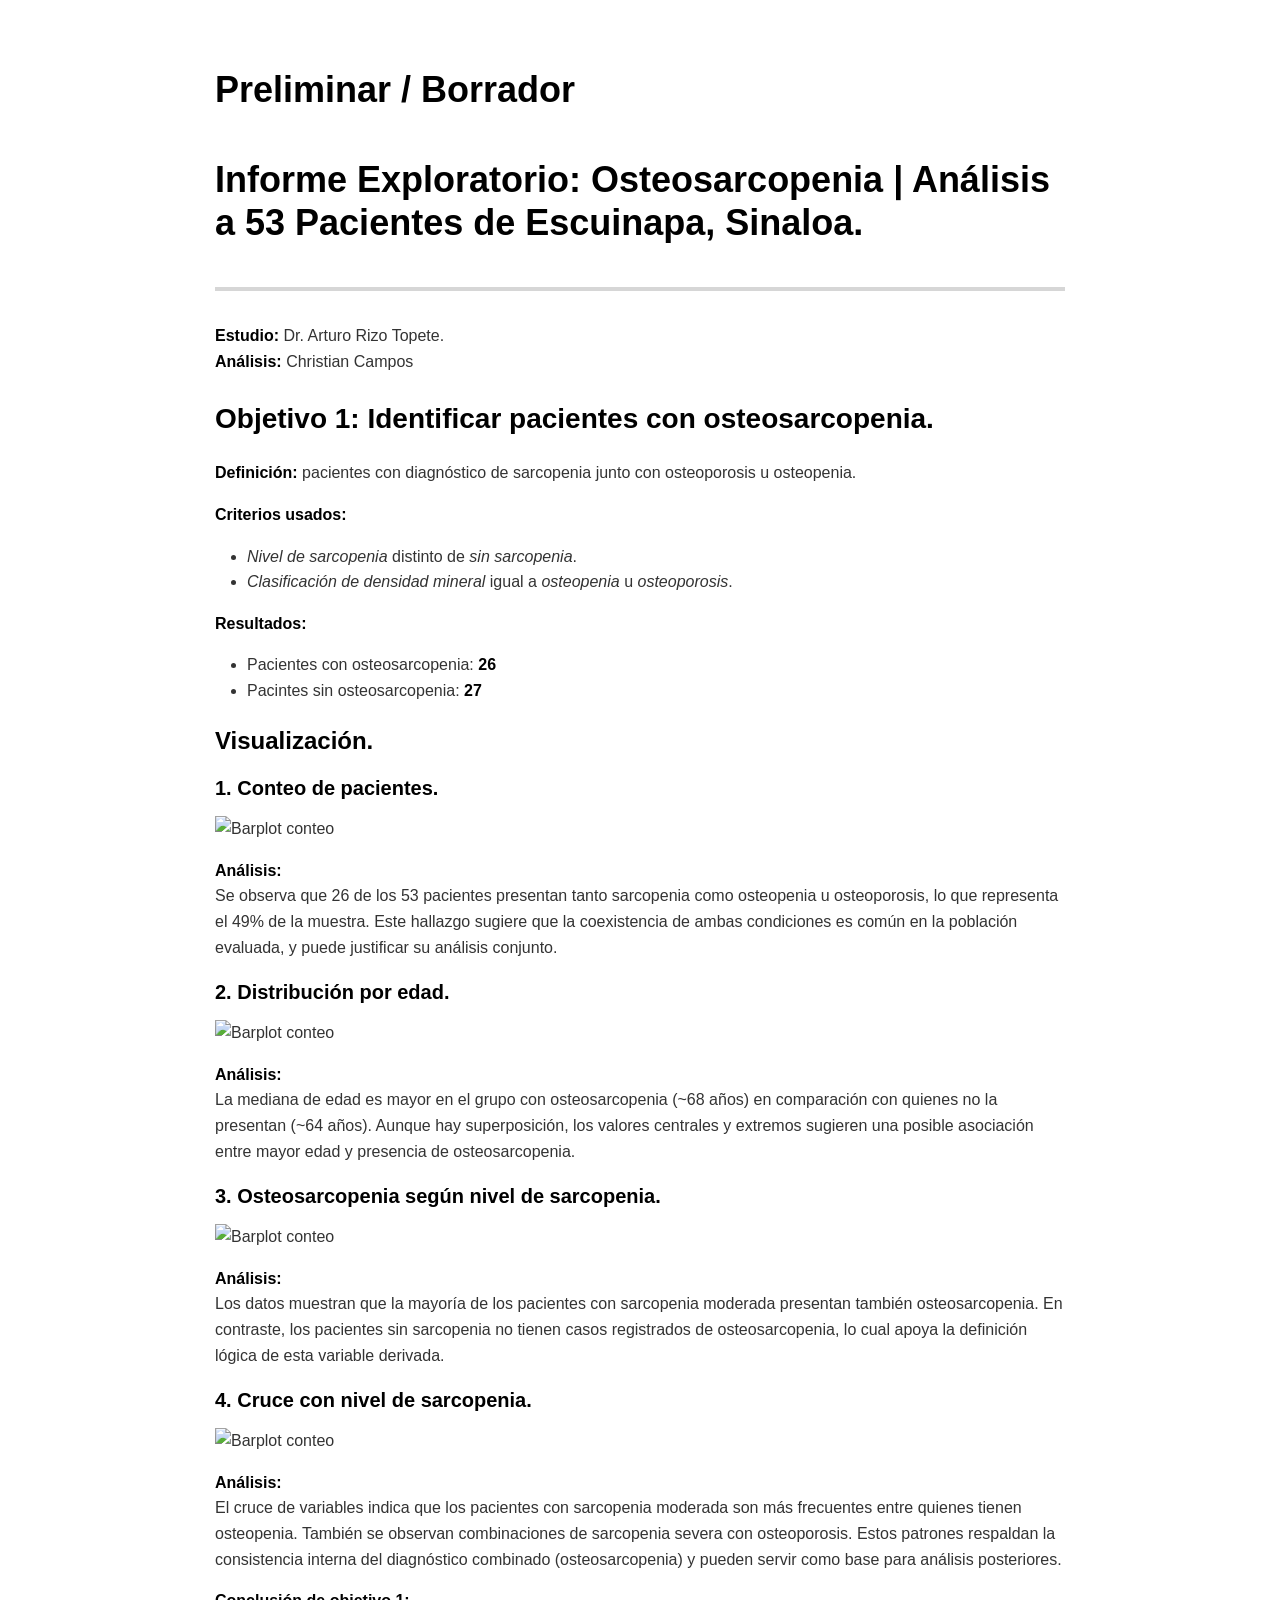
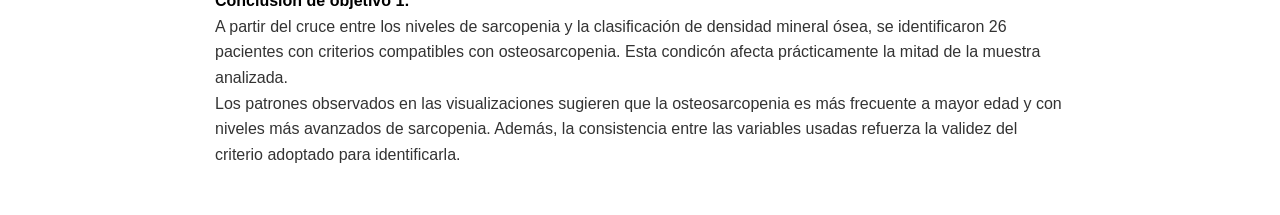
==== reporte.html @ beb18e36 "muestra preliminar de reporte" ====
<!DOCTYPE html><html><head>
      <title>reporte</title>
      <meta charset="utf-8">
      <meta name="viewport" content="width=device-width, initial-scale=1.0">
      
      <link rel="stylesheet" href="file:////Users/tutsito/.vscode/extensions/shd101wyy.markdown-preview-enhanced-0.8.18/crossnote/dependencies/katex/katex.min.css">
      
      
      
      
      
      <style>
      code[class*=language-],pre[class*=language-]{color:#333;background:0 0;font-family:Consolas,"Liberation Mono",Menlo,Courier,monospace;text-align:left;white-space:pre;word-spacing:normal;word-break:normal;word-wrap:normal;line-height:1.4;-moz-tab-size:8;-o-tab-size:8;tab-size:8;-webkit-hyphens:none;-moz-hyphens:none;-ms-hyphens:none;hyphens:none}pre[class*=language-]{padding:.8em;overflow:auto;border-radius:3px;background:#f5f5f5}:not(pre)>code[class*=language-]{padding:.1em;border-radius:.3em;white-space:normal;background:#f5f5f5}.token.blockquote,.token.comment{color:#969896}.token.cdata{color:#183691}.token.doctype,.token.macro.property,.token.punctuation,.token.variable{color:#333}.token.builtin,.token.important,.token.keyword,.token.operator,.token.rule{color:#a71d5d}.token.attr-value,.token.regex,.token.string,.token.url{color:#183691}.token.atrule,.token.boolean,.token.code,.token.command,.token.constant,.token.entity,.token.number,.token.property,.token.symbol{color:#0086b3}.token.prolog,.token.selector,.token.tag{color:#63a35c}.token.attr-name,.token.class,.token.class-name,.token.function,.token.id,.token.namespace,.token.pseudo-class,.token.pseudo-element,.token.url-reference .token.variable{color:#795da3}.token.entity{cursor:help}.token.title,.token.title .token.punctuation{font-weight:700;color:#1d3e81}.token.list{color:#ed6a43}.token.inserted{background-color:#eaffea;color:#55a532}.token.deleted{background-color:#ffecec;color:#bd2c00}.token.bold{font-weight:700}.token.italic{font-style:italic}.language-json .token.property{color:#183691}.language-markup .token.tag .token.punctuation{color:#333}.language-css .token.function,code.language-css{color:#0086b3}.language-yaml .token.atrule{color:#63a35c}code.language-yaml{color:#183691}.language-ruby .token.function{color:#333}.language-markdown .token.url{color:#795da3}.language-makefile .token.symbol{color:#795da3}.language-makefile .token.variable{color:#183691}.language-makefile .token.builtin{color:#0086b3}.language-bash .token.keyword{color:#0086b3}pre[data-line]{position:relative;padding:1em 0 1em 3em}pre[data-line] .line-highlight-wrapper{position:absolute;top:0;left:0;background-color:transparent;display:block;width:100%}pre[data-line] .line-highlight{position:absolute;left:0;right:0;padding:inherit 0;margin-top:1em;background:hsla(24,20%,50%,.08);background:linear-gradient(to right,hsla(24,20%,50%,.1) 70%,hsla(24,20%,50%,0));pointer-events:none;line-height:inherit;white-space:pre}pre[data-line] .line-highlight:before,pre[data-line] .line-highlight[data-end]:after{content:attr(data-start);position:absolute;top:.4em;left:.6em;min-width:1em;padding:0 .5em;background-color:hsla(24,20%,50%,.4);color:#f4f1ef;font:bold 65%/1.5 sans-serif;text-align:center;vertical-align:.3em;border-radius:999px;text-shadow:none;box-shadow:0 1px #fff}pre[data-line] .line-highlight[data-end]:after{content:attr(data-end);top:auto;bottom:.4em}html body{font-family:'Helvetica Neue',Helvetica,'Segoe UI',Arial,freesans,sans-serif;font-size:16px;line-height:1.6;color:#333;background-color:#fff;overflow:initial;box-sizing:border-box;word-wrap:break-word}html body>:first-child{margin-top:0}html body h1,html body h2,html body h3,html body h4,html body h5,html body h6{line-height:1.2;margin-top:1em;margin-bottom:16px;color:#000}html body h1{font-size:2.25em;font-weight:300;padding-bottom:.3em}html body h2{font-size:1.75em;font-weight:400;padding-bottom:.3em}html body h3{font-size:1.5em;font-weight:500}html body h4{font-size:1.25em;font-weight:600}html body h5{font-size:1.1em;font-weight:600}html body h6{font-size:1em;font-weight:600}html body h1,html body h2,html body h3,html body h4,html body h5{font-weight:600}html body h5{font-size:1em}html body h6{color:#5c5c5c}html body strong{color:#000}html body del{color:#5c5c5c}html body a:not([href]){color:inherit;text-decoration:none}html body a{color:#08c;text-decoration:none}html body a:hover{color:#00a3f5;text-decoration:none}html body img{max-width:100%}html body>p{margin-top:0;margin-bottom:16px;word-wrap:break-word}html body>ol,html body>ul{margin-bottom:16px}html body ol,html body ul{padding-left:2em}html body ol.no-list,html body ul.no-list{padding:0;list-style-type:none}html body ol ol,html body ol ul,html body ul ol,html body ul ul{margin-top:0;margin-bottom:0}html body li{margin-bottom:0}html body li.task-list-item{list-style:none}html body li>p{margin-top:0;margin-bottom:0}html body .task-list-item-checkbox{margin:0 .2em .25em -1.8em;vertical-align:middle}html body .task-list-item-checkbox:hover{cursor:pointer}html body blockquote{margin:16px 0;font-size:inherit;padding:0 15px;color:#5c5c5c;background-color:#f0f0f0;border-left:4px solid #d6d6d6}html body blockquote>:first-child{margin-top:0}html body blockquote>:last-child{margin-bottom:0}html body hr{height:4px;margin:32px 0;background-color:#d6d6d6;border:0 none}html body table{margin:10px 0 15px 0;border-collapse:collapse;border-spacing:0;display:block;width:100%;overflow:auto;word-break:normal;word-break:keep-all}html body table th{font-weight:700;color:#000}html body table td,html body table th{border:1px solid #d6d6d6;padding:6px 13px}html body dl{padding:0}html body dl dt{padding:0;margin-top:16px;font-size:1em;font-style:italic;font-weight:700}html body dl dd{padding:0 16px;margin-bottom:16px}html body code{font-family:Menlo,Monaco,Consolas,'Courier New',monospace;font-size:.85em;color:#000;background-color:#f0f0f0;border-radius:3px;padding:.2em 0}html body code::after,html body code::before{letter-spacing:-.2em;content:'\00a0'}html body pre>code{padding:0;margin:0;word-break:normal;white-space:pre;background:0 0;border:0}html body .highlight{margin-bottom:16px}html body .highlight pre,html body pre{padding:1em;overflow:auto;line-height:1.45;border:#d6d6d6;border-radius:3px}html body .highlight pre{margin-bottom:0;word-break:normal}html body pre code,html body pre tt{display:inline;max-width:initial;padding:0;margin:0;overflow:initial;line-height:inherit;word-wrap:normal;background-color:transparent;border:0}html body pre code:after,html body pre code:before,html body pre tt:after,html body pre tt:before{content:normal}html body blockquote,html body dl,html body ol,html body p,html body pre,html body ul{margin-top:0;margin-bottom:16px}html body kbd{color:#000;border:1px solid #d6d6d6;border-bottom:2px solid #c7c7c7;padding:2px 4px;background-color:#f0f0f0;border-radius:3px}@media print{html body{background-color:#fff}html body h1,html body h2,html body h3,html body h4,html body h5,html body h6{color:#000;page-break-after:avoid}html body blockquote{color:#5c5c5c}html body pre{page-break-inside:avoid}html body table{display:table}html body img{display:block;max-width:100%;max-height:100%}html body code,html body pre{word-wrap:break-word;white-space:pre}}.markdown-preview{width:100%;height:100%;box-sizing:border-box}.markdown-preview ul{list-style:disc}.markdown-preview ul ul{list-style:circle}.markdown-preview ul ul ul{list-style:square}.markdown-preview ol{list-style:decimal}.markdown-preview ol ol,.markdown-preview ul ol{list-style-type:lower-roman}.markdown-preview ol ol ol,.markdown-preview ol ul ol,.markdown-preview ul ol ol,.markdown-preview ul ul ol{list-style-type:lower-alpha}.markdown-preview .newpage,.markdown-preview .pagebreak{page-break-before:always}.markdown-preview pre.line-numbers{position:relative;padding-left:3.8em;counter-reset:linenumber}.markdown-preview pre.line-numbers>code{position:relative}.markdown-preview pre.line-numbers .line-numbers-rows{position:absolute;pointer-events:none;top:1em;font-size:100%;left:0;width:3em;letter-spacing:-1px;border-right:1px solid #999;-webkit-user-select:none;-moz-user-select:none;-ms-user-select:none;user-select:none}.markdown-preview pre.line-numbers .line-numbers-rows>span{pointer-events:none;display:block;counter-increment:linenumber}.markdown-preview pre.line-numbers .line-numbers-rows>span:before{content:counter(linenumber);color:#999;display:block;padding-right:.8em;text-align:right}.markdown-preview .mathjax-exps .MathJax_Display{text-align:center!important}.markdown-preview:not([data-for=preview]) .code-chunk .code-chunk-btn-group{display:none}.markdown-preview:not([data-for=preview]) .code-chunk .status{display:none}.markdown-preview:not([data-for=preview]) .code-chunk .output-div{margin-bottom:16px}.markdown-preview .md-toc{padding:0}.markdown-preview .md-toc .md-toc-link-wrapper .md-toc-link{display:inline;padding:.25rem 0}.markdown-preview .md-toc .md-toc-link-wrapper .md-toc-link div,.markdown-preview .md-toc .md-toc-link-wrapper .md-toc-link p{display:inline}.markdown-preview .md-toc .md-toc-link-wrapper.highlighted .md-toc-link{font-weight:800}.scrollbar-style::-webkit-scrollbar{width:8px}.scrollbar-style::-webkit-scrollbar-track{border-radius:10px;background-color:transparent}.scrollbar-style::-webkit-scrollbar-thumb{border-radius:5px;background-color:rgba(150,150,150,.66);border:4px solid rgba(150,150,150,.66);background-clip:content-box}html body[for=html-export]:not([data-presentation-mode]){position:relative;width:100%;height:100%;top:0;left:0;margin:0;padding:0;overflow:auto}html body[for=html-export]:not([data-presentation-mode]) .markdown-preview{position:relative;top:0;min-height:100vh}@media screen and (min-width:914px){html body[for=html-export]:not([data-presentation-mode]) .markdown-preview{padding:2em calc(50% - 457px + 2em)}}@media screen and (max-width:914px){html body[for=html-export]:not([data-presentation-mode]) .markdown-preview{padding:2em}}@media screen and (max-width:450px){html body[for=html-export]:not([data-presentation-mode]) .markdown-preview{font-size:14px!important;padding:1em}}@media print{html body[for=html-export]:not([data-presentation-mode]) #sidebar-toc-btn{display:none}}html body[for=html-export]:not([data-presentation-mode]) #sidebar-toc-btn{position:fixed;bottom:8px;left:8px;font-size:28px;cursor:pointer;color:inherit;z-index:99;width:32px;text-align:center;opacity:.4}html body[for=html-export]:not([data-presentation-mode])[html-show-sidebar-toc] #sidebar-toc-btn{opacity:1}html body[for=html-export]:not([data-presentation-mode])[html-show-sidebar-toc] .md-sidebar-toc{position:fixed;top:0;left:0;width:300px;height:100%;padding:32px 0 48px 0;font-size:14px;box-shadow:0 0 4px rgba(150,150,150,.33);box-sizing:border-box;overflow:auto;background-color:inherit}html body[for=html-export]:not([data-presentation-mode])[html-show-sidebar-toc] .md-sidebar-toc::-webkit-scrollbar{width:8px}html body[for=html-export]:not([data-presentation-mode])[html-show-sidebar-toc] .md-sidebar-toc::-webkit-scrollbar-track{border-radius:10px;background-color:transparent}html body[for=html-export]:not([data-presentation-mode])[html-show-sidebar-toc] .md-sidebar-toc::-webkit-scrollbar-thumb{border-radius:5px;background-color:rgba(150,150,150,.66);border:4px solid rgba(150,150,150,.66);background-clip:content-box}html body[for=html-export]:not([data-presentation-mode])[html-show-sidebar-toc] .md-sidebar-toc a{text-decoration:none}html body[for=html-export]:not([data-presentation-mode])[html-show-sidebar-toc] .md-sidebar-toc .md-toc{padding:0 16px}html body[for=html-export]:not([data-presentation-mode])[html-show-sidebar-toc] .md-sidebar-toc .md-toc .md-toc-link-wrapper .md-toc-link{display:inline;padding:.25rem 0}html body[for=html-export]:not([data-presentation-mode])[html-show-sidebar-toc] .md-sidebar-toc .md-toc .md-toc-link-wrapper .md-toc-link div,html body[for=html-export]:not([data-presentation-mode])[html-show-sidebar-toc] .md-sidebar-toc .md-toc .md-toc-link-wrapper .md-toc-link p{display:inline}html body[for=html-export]:not([data-presentation-mode])[html-show-sidebar-toc] .md-sidebar-toc .md-toc .md-toc-link-wrapper.highlighted .md-toc-link{font-weight:800}html body[for=html-export]:not([data-presentation-mode])[html-show-sidebar-toc] .markdown-preview{left:300px;width:calc(100% - 300px);padding:2em calc(50% - 457px - 300px / 2);margin:0;box-sizing:border-box}@media screen and (max-width:1274px){html body[for=html-export]:not([data-presentation-mode])[html-show-sidebar-toc] .markdown-preview{padding:2em}}@media screen and (max-width:450px){html body[for=html-export]:not([data-presentation-mode])[html-show-sidebar-toc] .markdown-preview{width:100%}}html body[for=html-export]:not([data-presentation-mode]):not([html-show-sidebar-toc]) .markdown-preview{left:50%;transform:translateX(-50%)}html body[for=html-export]:not([data-presentation-mode]):not([html-show-sidebar-toc]) .md-sidebar-toc{display:none}
/* Please visit the URL below for more information: */
/*   https://shd101wyy.github.io/markdown-preview-enhanced/#/customize-css */

      </style>
      <!-- The content below will be included at the end of the <head> element. --><script type="text/javascript">
  document.addEventListener("DOMContentLoaded", function () {
    // your code here
  });
</script></head><body for="html-export">
    
    
      <div class="crossnote markdown-preview  ">
      
<h1 id="preliminar--borrador">Preliminar / Borrador </h1>
<h1 id="informe-exploratorio-osteosarcopenia--análisis-a-53-pacientes-de-escuinapa-sinaloa">Informe Exploratorio: Osteosarcopenia | Análisis a 53 Pacientes de Escuinapa, Sinaloa. </h1>
<hr>
<p><strong>Estudio:</strong> Dr. Arturo Rizo Topete.<br>
<strong>Análisis:</strong> Christian Campos</p>
<h2 id="objetivo-1-identificar-pacientes-con-osteosarcopenia">Objetivo 1: Identificar pacientes con osteosarcopenia. </h2>
<p><strong>Definición:</strong> pacientes con diagnóstico de sarcopenia junto con osteoporosis u osteopenia.</p>
<p><strong>Criterios usados:</strong></p>
<ul>
<li><em>Nivel de sarcopenia</em> distinto de <em>sin sarcopenia</em>.</li>
<li><em>Clasificación de densidad mineral</em> igual a <em>osteopenia</em> u <em>osteoporosis</em>.</li>
</ul>
<p><strong>Resultados:</strong></p>
<ul>
<li>Pacientes con osteosarcopenia: <strong>26</strong></li>
<li>Pacintes sin osteosarcopenia: <strong>27</strong></li>
</ul>
<h3 id="visualización">Visualización. </h3>
<h4 id="1-conteo-de-pacientes">1. Conteo de pacientes. </h4>
<p><img src="outputs/osteosarcopenia_pacientes.png" alt="Barplot conteo"></p>
<p><strong>Análisis:</strong><br>
Se observa que 26 de los 53 pacientes presentan tanto sarcopenia como osteopenia u osteoporosis, lo que representa el 49% de la muestra. Este hallazgo sugiere que la coexistencia de ambas condiciones es común en la población evaluada, y puede justificar su análisis conjunto.</p>
<h4 id="2-distribución-por-edad">2. Distribución por edad. </h4>
<p><img src="outputs/osteosarcopenia_edad.png" alt="Barplot conteo"></p>
<p><strong>Análisis:</strong><br>
La mediana de edad es mayor en el grupo con osteosarcopenia (~68 años) en comparación con quienes no la presentan (~64 años). Aunque hay superposición, los valores centrales y extremos sugieren una posible asociación entre mayor edad y presencia de osteosarcopenia.</p>
<h4 id="3-osteosarcopenia-según-nivel-de-sarcopenia">3. Osteosarcopenia según nivel de sarcopenia. </h4>
<p><img src="outputs/osteosarcopenia_nivel.png" alt="Barplot conteo"></p>
<p><strong>Análisis:</strong><br>
Los datos muestran que la mayoría de los pacientes con sarcopenia moderada presentan también osteosarcopenia. En contraste, los pacientes sin sarcopenia no tienen casos registrados de osteosarcopenia, lo cual apoya la definición lógica de esta variable derivada.</p>
<h4 id="4-cruce-con-nivel-de-sarcopenia">4. Cruce con nivel de sarcopenia. </h4>
<p><img src="outputs/osteosarcopenia_nivel_vs_dmo.png" alt="Barplot conteo"></p>
<p><strong>Análisis:</strong><br>
El cruce de variables indica que los pacientes con sarcopenia moderada son más frecuentes entre quienes tienen osteopenia. También se observan combinaciones de sarcopenia severa con osteoporosis. Estos patrones respaldan la consistencia interna del diagnóstico combinado (osteosarcopenia) y pueden servir como base para análisis posteriores.</p>
<p><strong>Conclusión de objetivo 1:</strong><br>
A partir del cruce entre los niveles de sarcopenia y la clasificación de densidad mineral ósea, se identificaron 26 pacientes con criterios compatibles con osteosarcopenia. Esta condicón afecta prácticamente la mitad de la muestra analizada.<br>
Los patrones observados en las visualizaciones sugieren que la osteosarcopenia es más frecuente a mayor edad y con niveles más avanzados de sarcopenia. Además, la consistencia entre las variables usadas refuerza la validez del criterio adoptado para identificarla.</p>

      </div>
      
      
    
    
    
    
    
    
  
    </body></html>
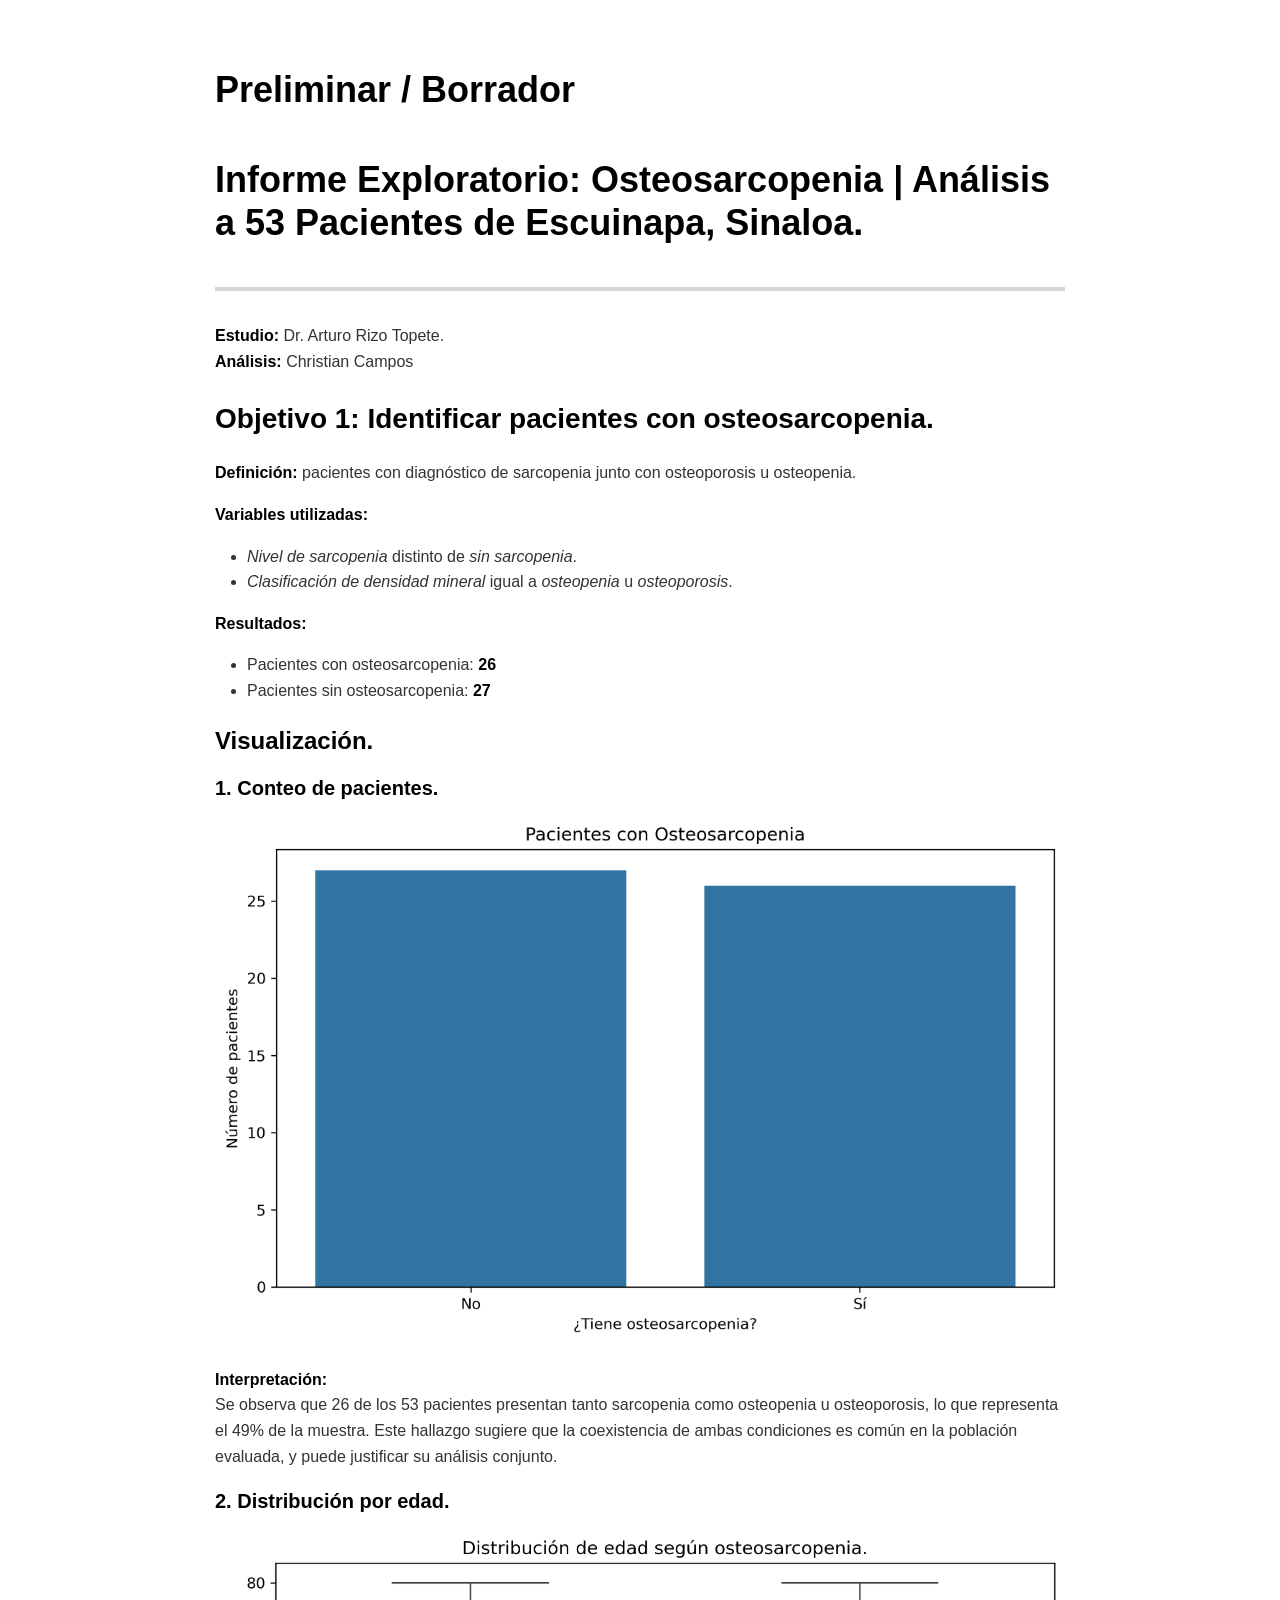
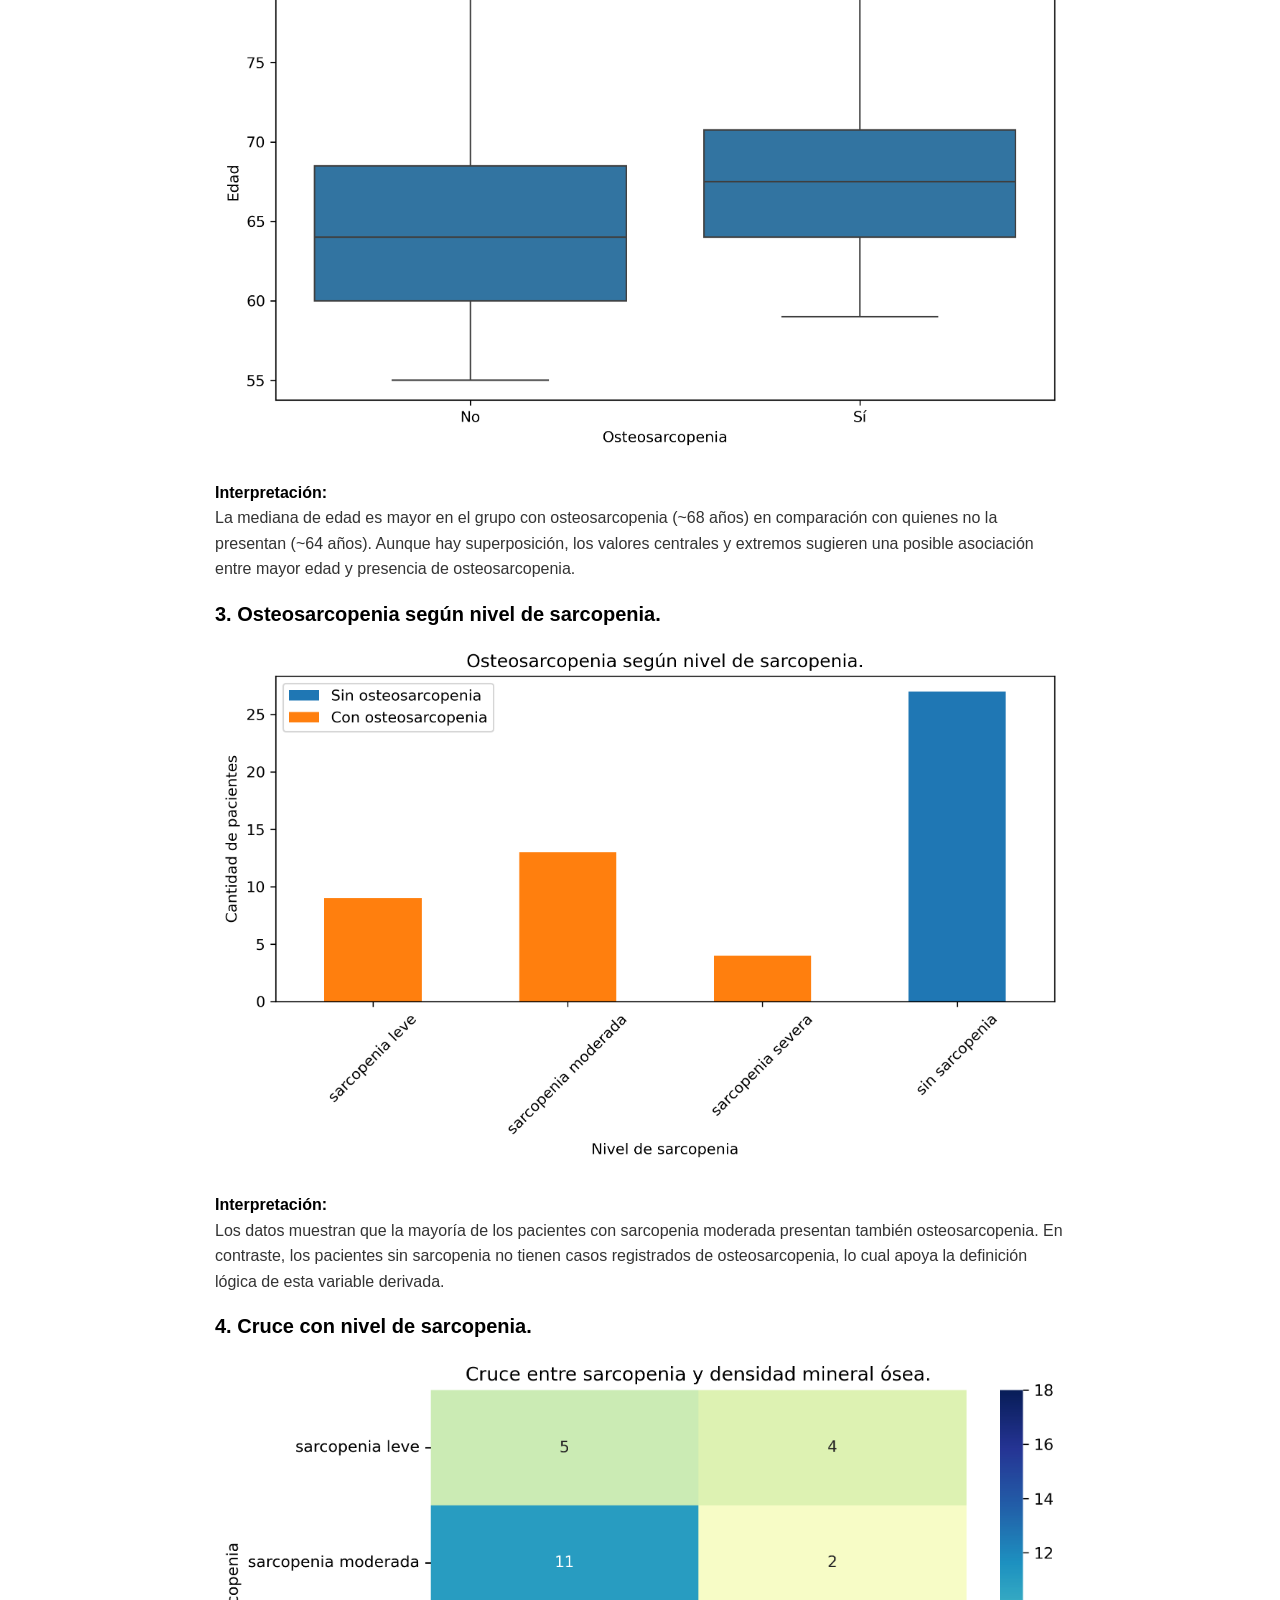
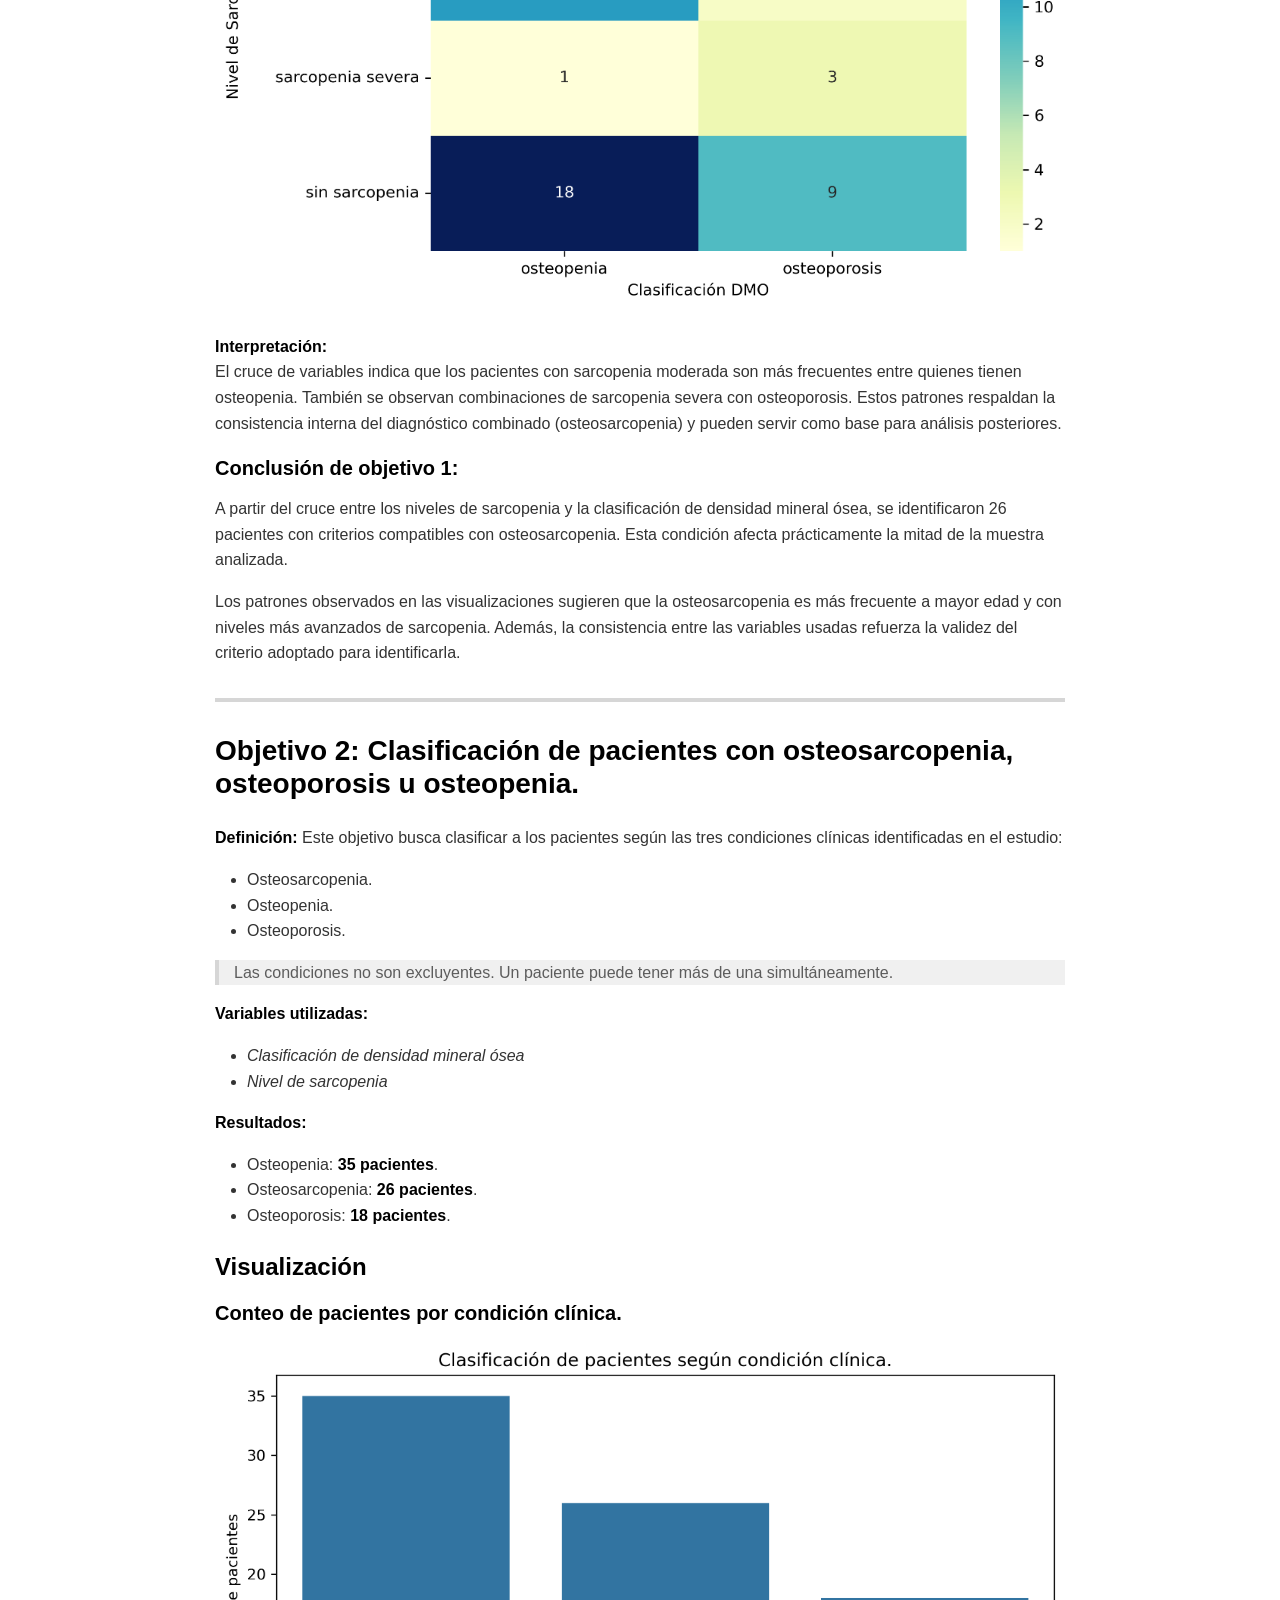
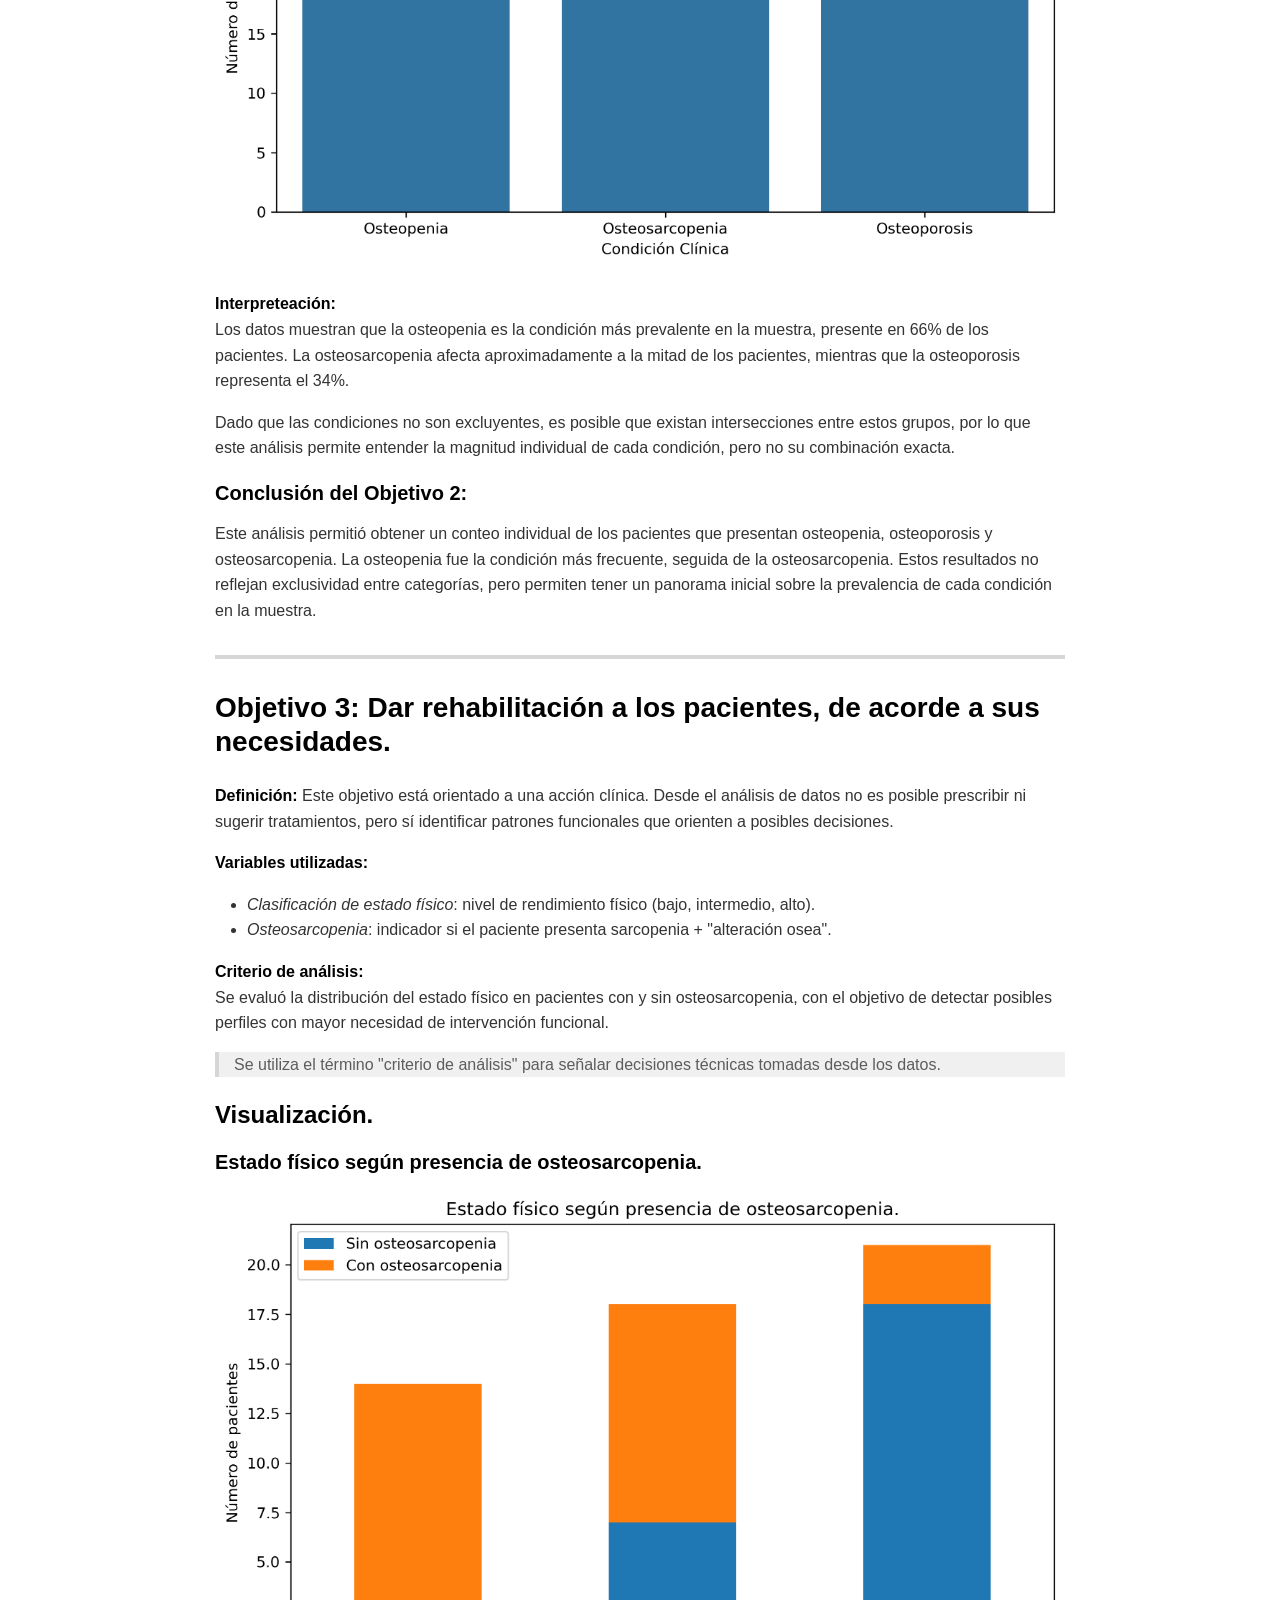
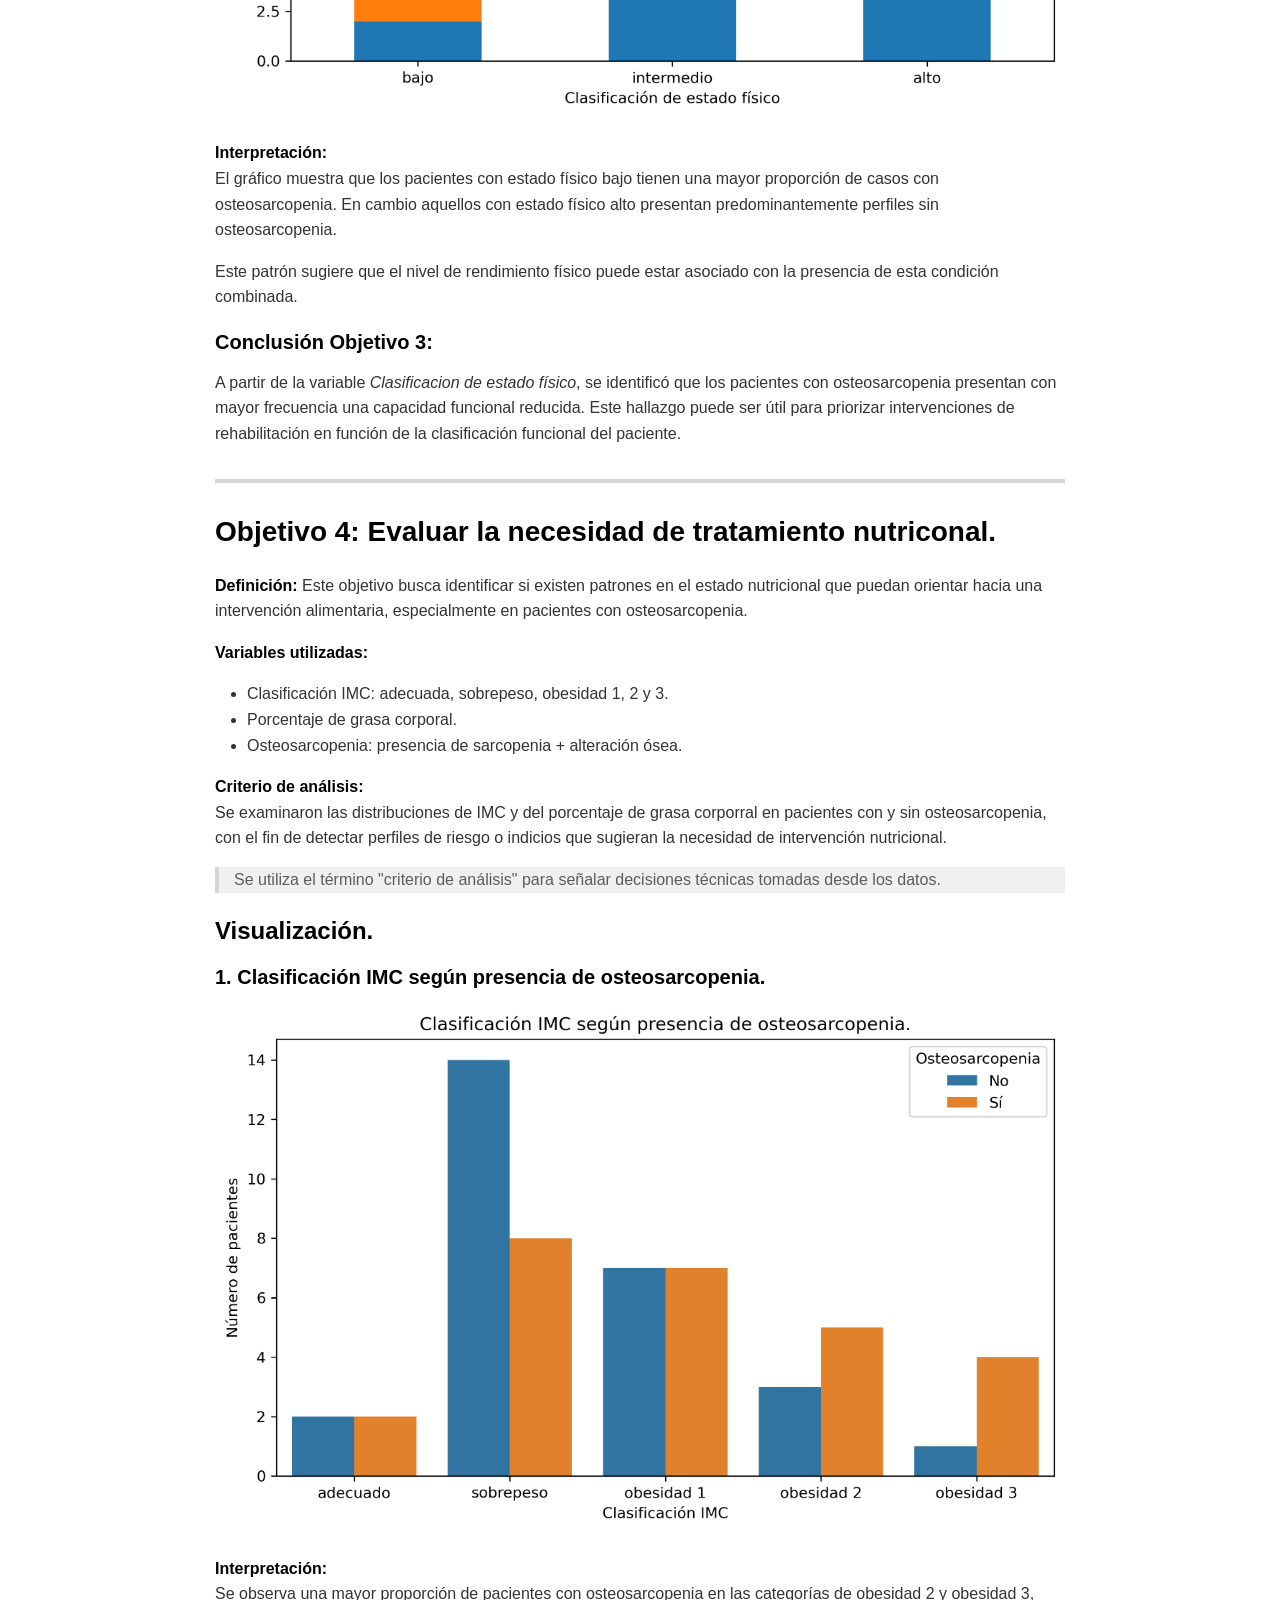
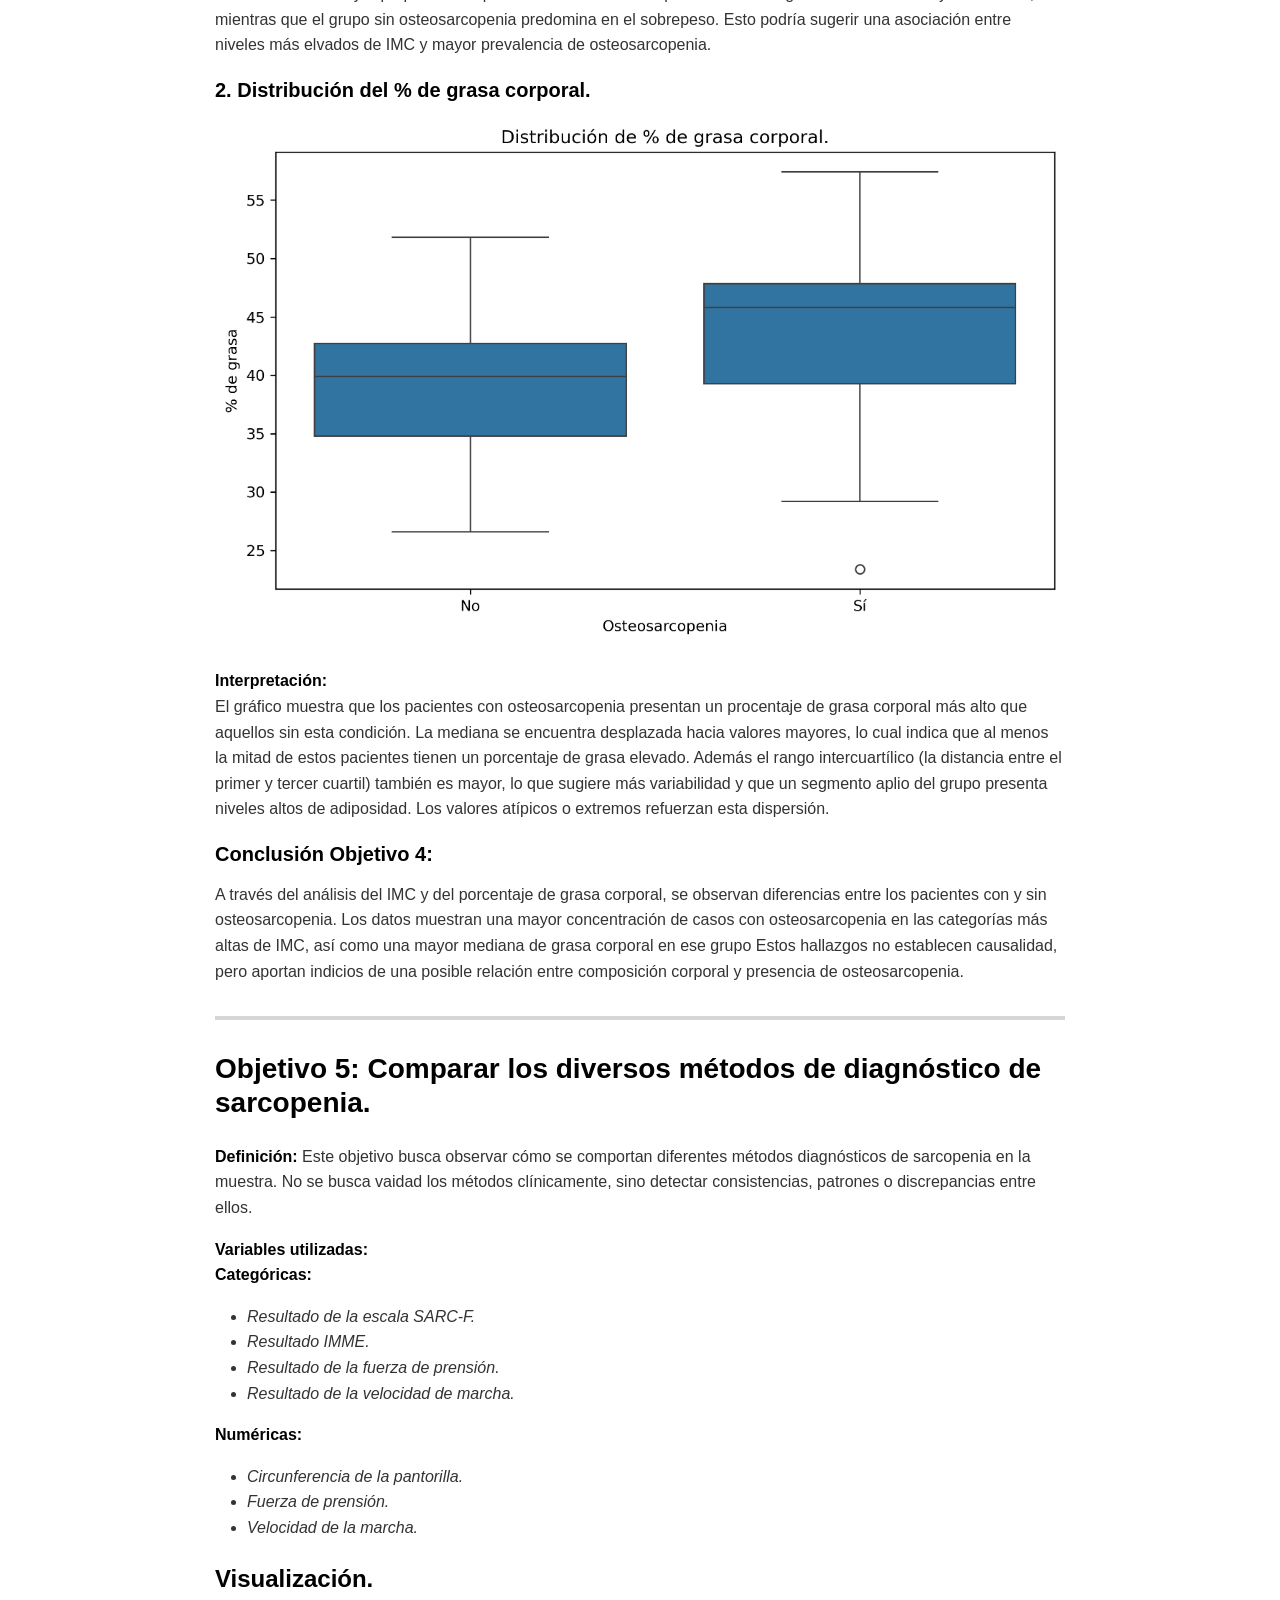
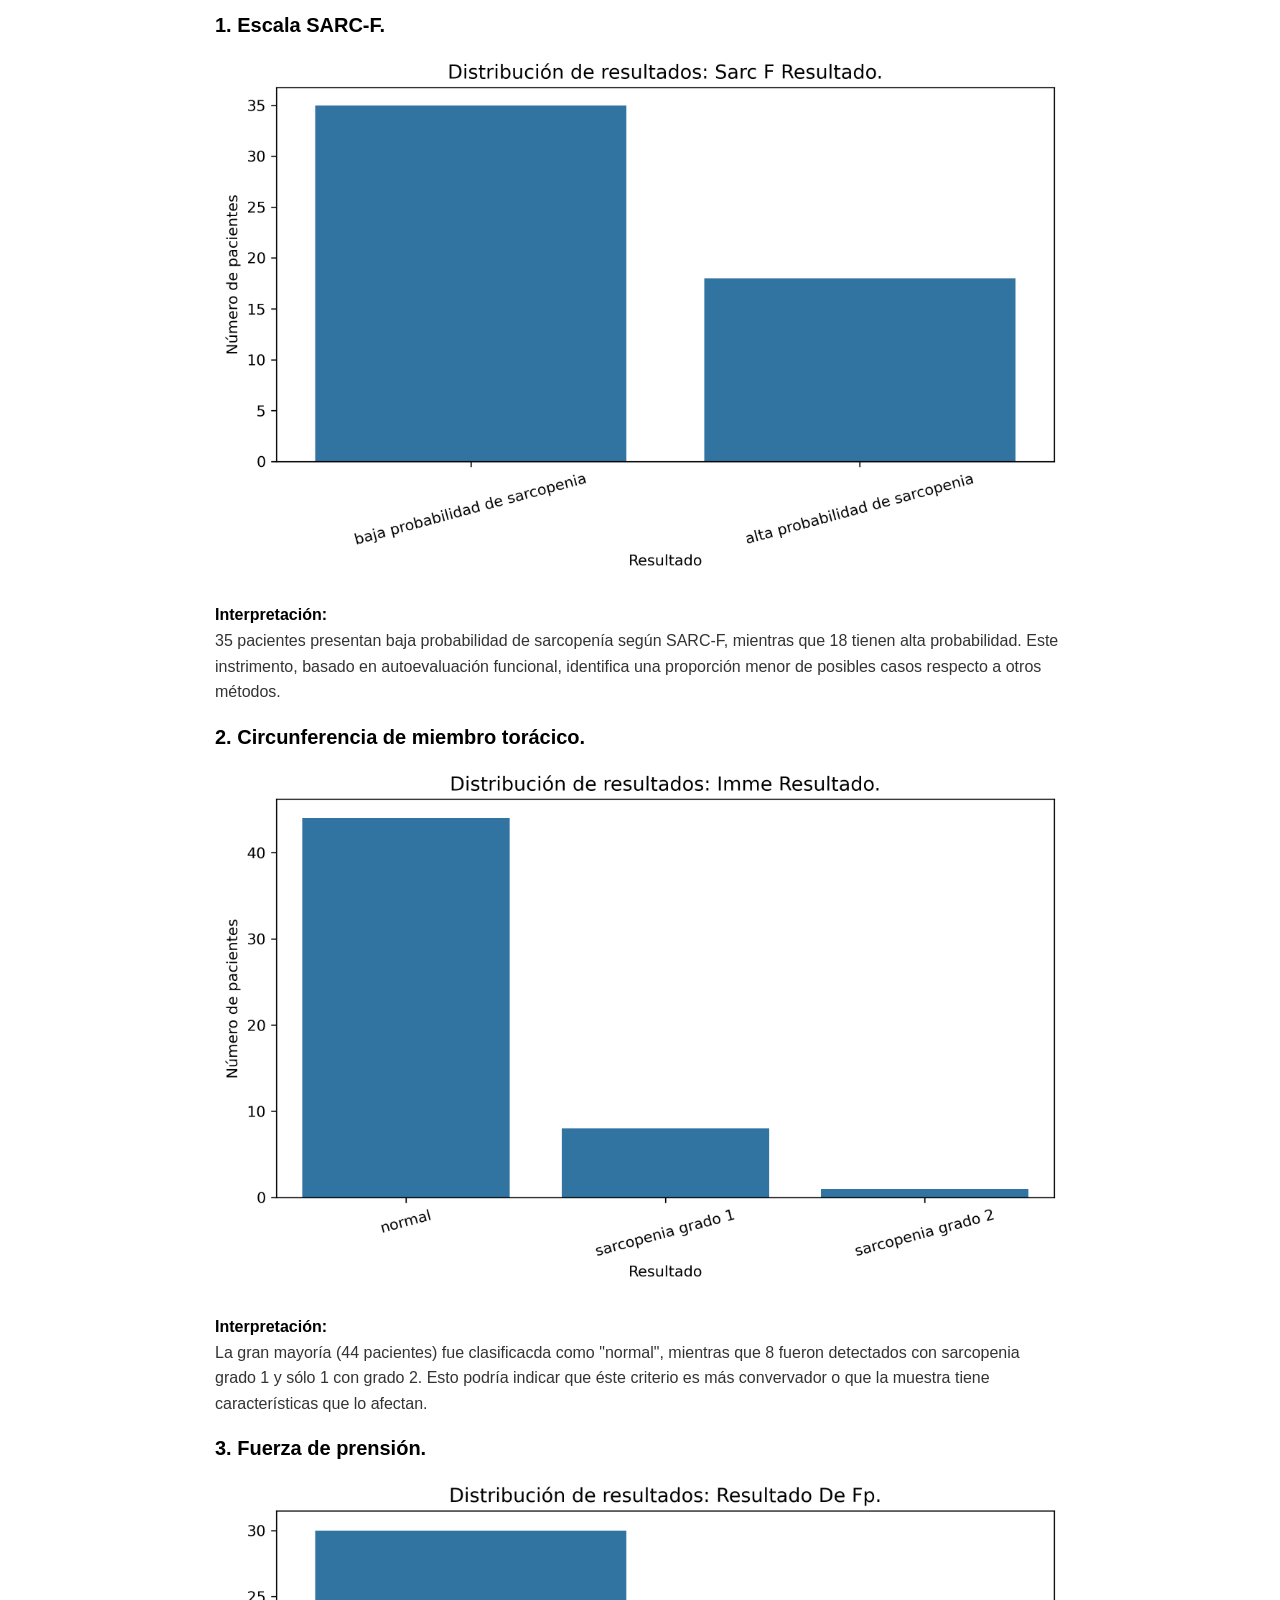
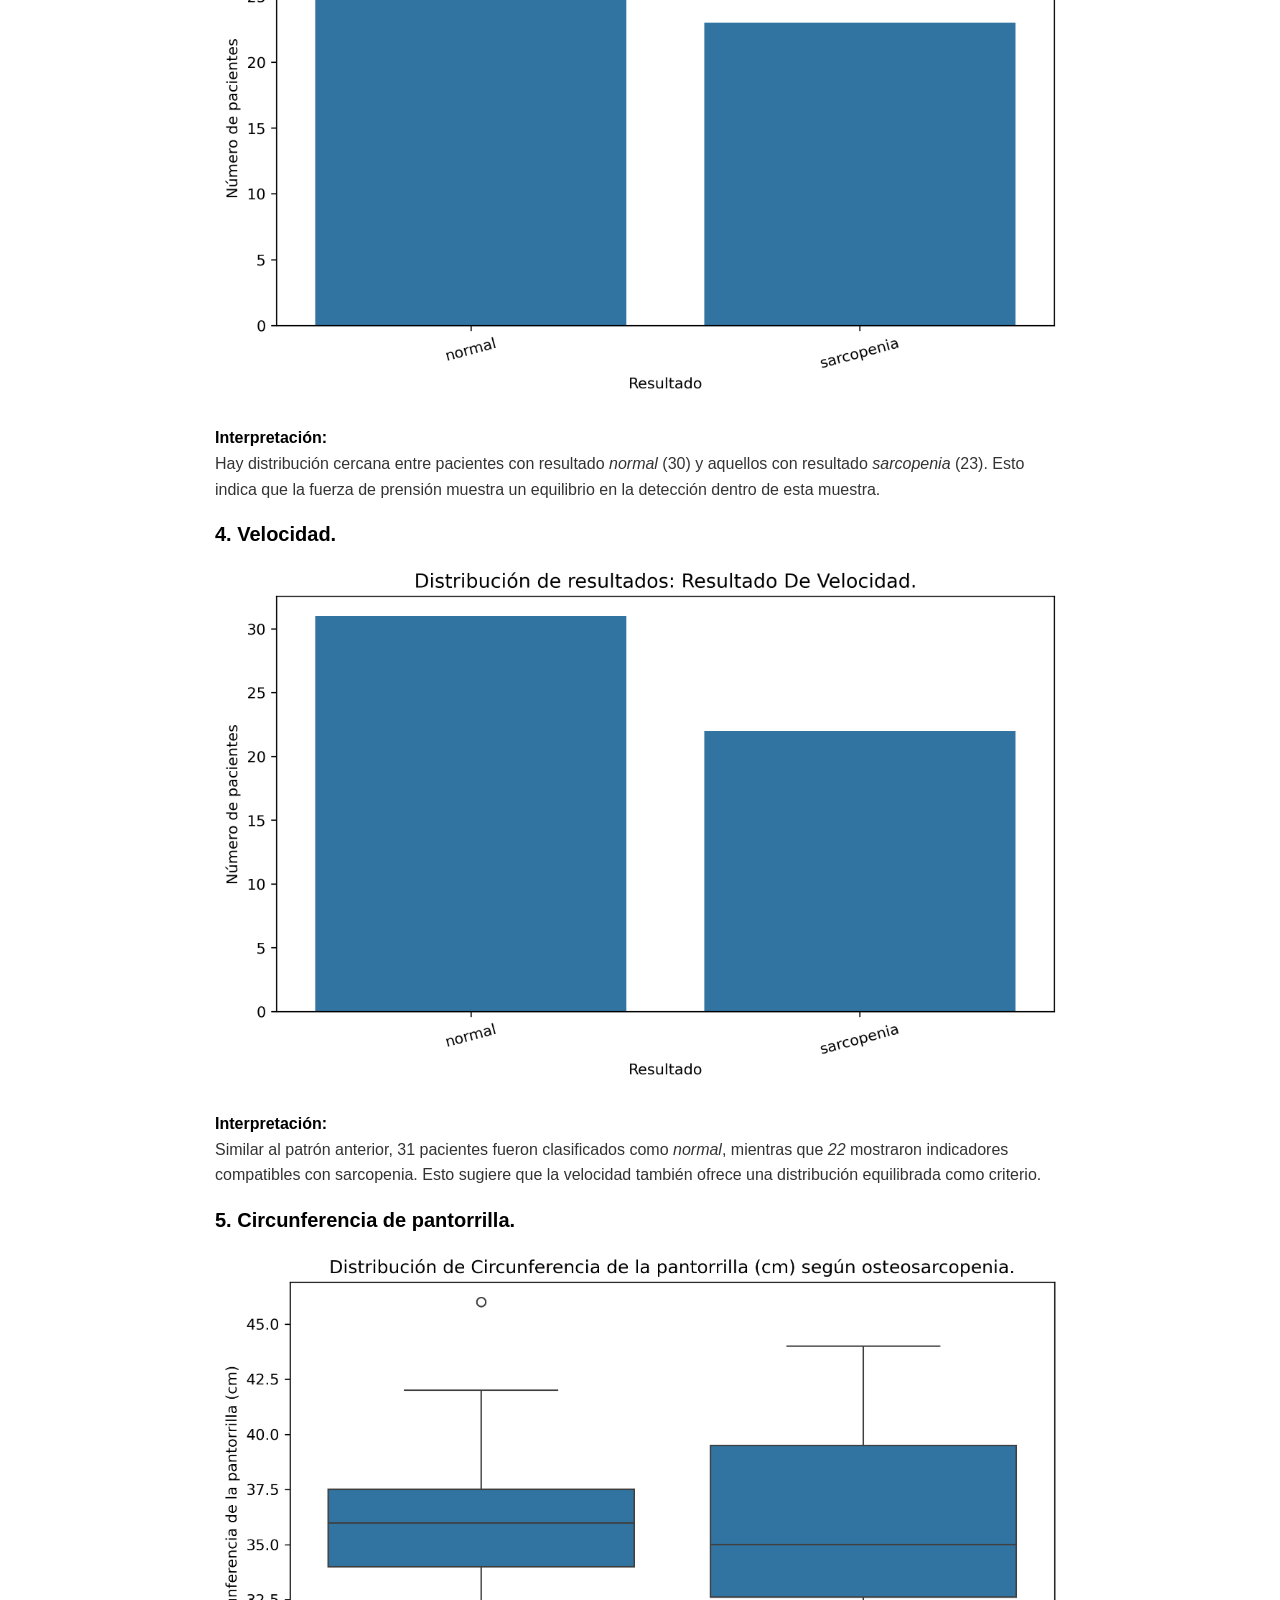
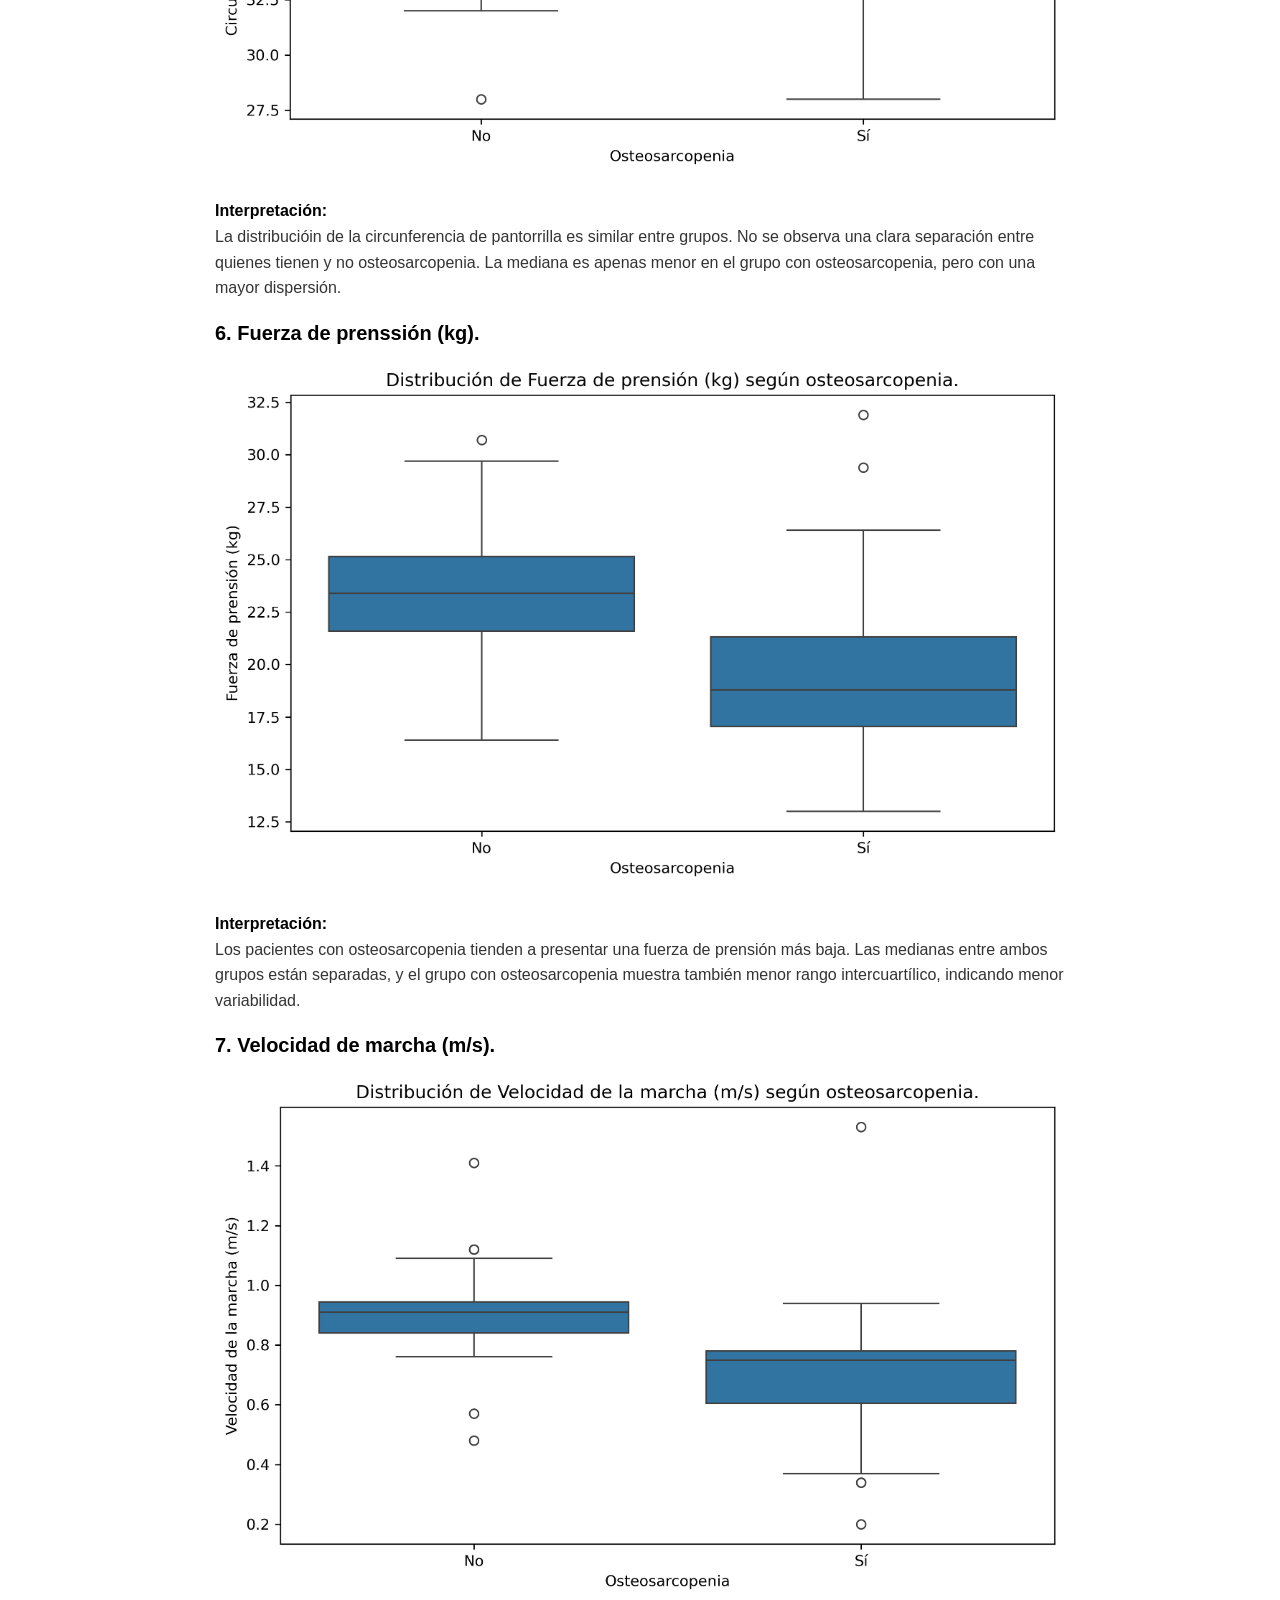
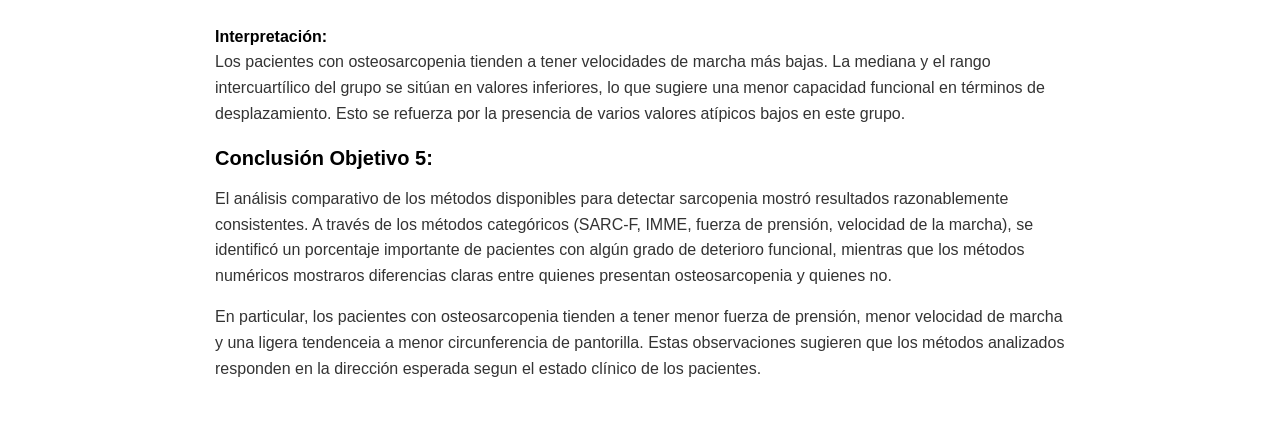
==== commit 037660aa: "objetivos 2 a 4 reporte médico" ====
--- a/reporte.html
+++ b/reporte.html
@@ -31,7 +31,7 @@
 <strong>Análisis:</strong> Christian Campos</p>
 <h2 id="objetivo-1-identificar-pacientes-con-osteosarcopenia">Objetivo 1: Identificar pacientes con osteosarcopenia. </h2>
 <p><strong>Definición:</strong> pacientes con diagnóstico de sarcopenia junto con osteoporosis u osteopenia.</p>
-<p><strong>Criterios usados:</strong></p>
+<p><strong>Variables utilizadas:</strong></p>
 <ul>
 <li><em>Nivel de sarcopenia</em> distinto de <em>sin sarcopenia</em>.</li>
 <li><em>Clasificación de densidad mineral</em> igual a <em>osteopenia</em> u <em>osteoporosis</em>.</li>
@@ -39,28 +39,153 @@
 <p><strong>Resultados:</strong></p>
 <ul>
 <li>Pacientes con osteosarcopenia: <strong>26</strong></li>
-<li>Pacintes sin osteosarcopenia: <strong>27</strong></li>
+<li>Pacientes sin osteosarcopenia: <strong>27</strong></li>
 </ul>
 <h3 id="visualización">Visualización. </h3>
 <h4 id="1-conteo-de-pacientes">1. Conteo de pacientes. </h4>
 <p><img src="outputs/osteosarcopenia_pacientes.png" alt="Barplot conteo"></p>
-<p><strong>Análisis:</strong><br>
+<p><strong>Interpretación:</strong><br>
 Se observa que 26 de los 53 pacientes presentan tanto sarcopenia como osteopenia u osteoporosis, lo que representa el 49% de la muestra. Este hallazgo sugiere que la coexistencia de ambas condiciones es común en la población evaluada, y puede justificar su análisis conjunto.</p>
 <h4 id="2-distribución-por-edad">2. Distribución por edad. </h4>
 <p><img src="outputs/osteosarcopenia_edad.png" alt="Barplot conteo"></p>
-<p><strong>Análisis:</strong><br>
+<p><strong>Interpretación:</strong><br>
 La mediana de edad es mayor en el grupo con osteosarcopenia (~68 años) en comparación con quienes no la presentan (~64 años). Aunque hay superposición, los valores centrales y extremos sugieren una posible asociación entre mayor edad y presencia de osteosarcopenia.</p>
 <h4 id="3-osteosarcopenia-según-nivel-de-sarcopenia">3. Osteosarcopenia según nivel de sarcopenia. </h4>
 <p><img src="outputs/osteosarcopenia_nivel.png" alt="Barplot conteo"></p>
-<p><strong>Análisis:</strong><br>
+<p><strong>Interpretación:</strong><br>
 Los datos muestran que la mayoría de los pacientes con sarcopenia moderada presentan también osteosarcopenia. En contraste, los pacientes sin sarcopenia no tienen casos registrados de osteosarcopenia, lo cual apoya la definición lógica de esta variable derivada.</p>
 <h4 id="4-cruce-con-nivel-de-sarcopenia">4. Cruce con nivel de sarcopenia. </h4>
 <p><img src="outputs/osteosarcopenia_nivel_vs_dmo.png" alt="Barplot conteo"></p>
-<p><strong>Análisis:</strong><br>
+<p><strong>Interpretación:</strong><br>
 El cruce de variables indica que los pacientes con sarcopenia moderada son más frecuentes entre quienes tienen osteopenia. También se observan combinaciones de sarcopenia severa con osteoporosis. Estos patrones respaldan la consistencia interna del diagnóstico combinado (osteosarcopenia) y pueden servir como base para análisis posteriores.</p>
-<p><strong>Conclusión de objetivo 1:</strong><br>
-A partir del cruce entre los niveles de sarcopenia y la clasificación de densidad mineral ósea, se identificaron 26 pacientes con criterios compatibles con osteosarcopenia. Esta condicón afecta prácticamente la mitad de la muestra analizada.<br>
-Los patrones observados en las visualizaciones sugieren que la osteosarcopenia es más frecuente a mayor edad y con niveles más avanzados de sarcopenia. Además, la consistencia entre las variables usadas refuerza la validez del criterio adoptado para identificarla.</p>
+<h4 id="conclusión-de-objetivo-1">Conclusión de objetivo 1: </h4>
+<p>A partir del cruce entre los niveles de sarcopenia y la clasificación de densidad mineral ósea, se identificaron 26 pacientes con criterios compatibles con osteosarcopenia. Esta condición afecta prácticamente la mitad de la muestra analizada.</p>
+<p>Los patrones observados en las visualizaciones sugieren que la osteosarcopenia es más frecuente a mayor edad y con niveles más avanzados de sarcopenia. Además, la consistencia entre las variables usadas refuerza la validez del criterio adoptado para identificarla.</p>
+<hr>
+<h2 id="objetivo-2-clasificación-de-pacientes-con-osteosarcopenia-osteoporosis-u-osteopenia">Objetivo 2: Clasificación de pacientes con osteosarcopenia, osteoporosis u osteopenia. </h2>
+<p><strong>Definición:</strong> Este objetivo busca clasificar a los pacientes según las tres condiciones clínicas identificadas en el estudio:</p>
+<ul>
+<li>Osteosarcopenia.</li>
+<li>Osteopenia.</li>
+<li>Osteoporosis.</li>
+</ul>
+<blockquote>
+<p>Las condiciones no son excluyentes. Un paciente puede tener más de una simultáneamente.</p>
+</blockquote>
+<p><strong>Variables utilizadas:</strong></p>
+<ul>
+<li><em>Clasificación de densidad mineral ósea</em></li>
+<li><em>Nivel de sarcopenia</em></li>
+</ul>
+<p><strong>Resultados:</strong></p>
+<ul>
+<li>Osteopenia: <strong>35 pacientes</strong>.</li>
+<li>Osteosarcopenia: <strong>26 pacientes</strong>.</li>
+<li>Osteoporosis: <strong>18 pacientes</strong>.</li>
+</ul>
+<h3 id="visualización-1">Visualización </h3>
+<h4 id="conteo-de-pacientes-por-condición-clínica">Conteo de pacientes por condición clínica. </h4>
+<p><img src="outputs/objetivo2_condiciones_clinicas.png" alt="Barplot conteo"></p>
+<p><strong>Interpreteación:</strong><br>
+Los datos muestran que la osteopenia es la condición más prevalente en la muestra, presente en 66% de los pacientes. La osteosarcopenia afecta aproximadamente a la mitad de los pacientes, mientras que la osteoporosis representa el 34%.</p>
+<p>Dado que las condiciones no son excluyentes, es posible que existan intersecciones entre estos grupos, por lo que este análisis permite entender la magnitud individual de cada condición, pero no su combinación exacta.</p>
+<h4 id="conclusión-del-objetivo-2">Conclusión del Objetivo 2: </h4>
+<p>Este análisis permitió obtener un conteo individual de los pacientes que presentan osteopenia, osteoporosis y osteosarcopenia. La osteopenia fue la condición más frecuente, seguida de la osteosarcopenia. Estos resultados no reflejan exclusividad entre categorías, pero permiten tener un panorama inicial sobre la prevalencia de cada condición en la muestra.</p>
+<hr>
+<h2 id="objetivo-3-dar-rehabilitación-a-los-pacientes-de-acorde-a-sus-necesidades">Objetivo 3: Dar rehabilitación a los pacientes, de acorde a sus necesidades. </h2>
+<p><strong>Definición:</strong> Este objetivo está orientado a una acción clínica. Desde el análisis de datos no es posible prescribir ni sugerir tratamientos, pero sí identificar patrones funcionales que orienten a posibles decisiones.</p>
+<p><strong>Variables utilizadas:</strong></p>
+<ul>
+<li><em>Clasificación de estado físico</em>: nivel de rendimiento físico (bajo, intermedio, alto).</li>
+<li><em>Osteosarcopenia</em>: indicador si el paciente presenta sarcopenia + "alteración osea".</li>
+</ul>
+<p><strong>Criterio de análisis:</strong><br>
+Se evaluó la distribución del estado físico en pacientes con y sin osteosarcopenia, con el objetivo de detectar posibles perfiles con mayor necesidad de intervención funcional.</p>
+<blockquote>
+<p>Se utiliza el término "criterio de análisis" para señalar decisiones técnicas tomadas desde los datos.</p>
+</blockquote>
+<h3 id="visualización-2">Visualización. </h3>
+<h4 id="estado-físico-según-presencia-de-osteosarcopenia">Estado físico según presencia de osteosarcopenia. </h4>
+<p><img src="outputs/objetivo3_estado_vs_osteosarcopenia.png" alt="estado vs osteosarcopenia"></p>
+<p><strong>Interpretación:</strong><br>
+El gráfico muestra que los pacientes con estado físico bajo tienen una mayor proporción de casos con osteosarcopenia. En cambio aquellos con estado físico alto presentan predominantemente perfiles sin osteosarcopenia.</p>
+<p>Este patrón sugiere que el nivel de rendimiento físico puede estar asociado con la presencia de esta condición combinada.</p>
+<h4 id="conclusión-objetivo-3">Conclusión Objetivo 3: </h4>
+<p>A partir de la variable <em>Clasificacion de estado físico</em>, se identificó que los pacientes con osteosarcopenia presentan con mayor frecuencia una capacidad funcional reducida. Este hallazgo puede ser útil para priorizar intervenciones de rehabilitación en función de la clasificación funcional del paciente.</p>
+<hr>
+<h2 id="objetivo-4-evaluar-la-necesidad-de-tratamiento-nutriconal">Objetivo 4: Evaluar la necesidad de tratamiento nutriconal. </h2>
+<p><strong>Definición:</strong> Este objetivo busca identificar si existen patrones en el estado nutricional que puedan orientar hacia una intervención alimentaria, especialmente en pacientes con osteosarcopenia.</p>
+<p><strong>Variables utilizadas:</strong></p>
+<ul>
+<li>Clasificación IMC: adecuada, sobrepeso, obesidad 1, 2 y 3.</li>
+<li>Porcentaje de grasa corporal.</li>
+<li>Osteosarcopenia: presencia de sarcopenia + alteración ósea.</li>
+</ul>
+<p><strong>Criterio de análisis:</strong><br>
+Se examinaron las distribuciones de IMC y del porcentaje de grasa corporral en pacientes con y sin osteosarcopenia, con el fin de detectar perfiles de riesgo o indicios que sugieran la necesidad de intervención nutricional.</p>
+<blockquote>
+<p>Se utiliza el término "criterio de análisis" para señalar decisiones técnicas tomadas desde los datos.</p>
+</blockquote>
+<h3 id="visualización-3">Visualización. </h3>
+<h4 id="1-clasificación-imc-según-presencia-de-osteosarcopenia">1. Clasificación IMC según presencia de osteosarcopenia. </h4>
+<p><img src="outputs/objetivo4_imc_vs_osteosarco.png" alt="imv vs osteosarcopenia"></p>
+<p><strong>Interpretación:</strong><br>
+Se observa una mayor proporción de pacientes con osteosarcopenia en las categorías de obesidad 2 y obesidad 3, mientras que el grupo sin osteosarcopenia predomina en el sobrepeso. Esto podría sugerir una asociación entre niveles más elvados de IMC y mayor prevalencia de osteosarcopenia.</p>
+<h4 id="2-distribución-del--de-grasa-corporal">2. Distribución del % de grasa corporal. </h4>
+<p><img src="outputs/objetivo4_grasa_vs_osteosarco.png" alt="imv vs osteosarcopenia"></p>
+<p><strong>Interpretación:</strong><br>
+El gráfico muestra que los pacientes con osteosarcopenia presentan un procentaje de grasa corporal más alto que aquellos sin esta condición. La mediana se encuentra desplazada hacia valores mayores, lo cual indica que al menos la mitad de estos pacientes tienen un porcentaje de grasa elevado. Además el rango intercuartílico (la distancia entre el primer y tercer cuartil) también es mayor, lo que sugiere más variabilidad y que un segmento aplio del grupo presenta niveles altos de adiposidad. Los valores atípicos o extremos refuerzan esta dispersión.</p>
+<h4 id="conclusión-objetivo-4">Conclusión Objetivo 4: </h4>
+<p>A través del análisis del IMC y del porcentaje de grasa corporal, se observan diferencias entre los pacientes con y sin osteosarcopenia. Los datos muestran una mayor concentración de casos con osteosarcopenia en las categorías más altas de IMC, así como una mayor mediana de grasa corporal en ese grupo Estos hallazgos no establecen causalidad, pero aportan indicios de una posible relación entre composición corporal y presencia de osteosarcopenia.</p>
+<hr>
+<h2 id="objetivo-5-comparar-los-diversos-métodos-de-diagnóstico-de-sarcopenia">Objetivo 5: Comparar los diversos métodos de diagnóstico de sarcopenia. </h2>
+<p><strong>Definición:</strong> Este objetivo busca observar cómo se comportan diferentes métodos diagnósticos de sarcopenia en la muestra. No se busca vaidad los métodos clínicamente, sino detectar consistencias, patrones o discrepancias entre ellos.</p>
+<p><strong>Variables utilizadas:</strong><br>
+<strong>Categóricas:</strong></p>
+<ul>
+<li><em>Resultado de la escala SARC-F.</em></li>
+<li><em>Resultado IMME.</em></li>
+<li><em>Resultado de la fuerza de prensión.</em></li>
+<li><em>Resultado de la velocidad de marcha.</em></li>
+</ul>
+<p><strong>Numéricas:</strong></p>
+<ul>
+<li><em>Circunferencia de la pantorilla.</em></li>
+<li><em>Fuerza de prensión.</em></li>
+<li><em>Velocidad de la marcha.</em></li>
+</ul>
+<h3 id="visualización-4">Visualización. </h3>
+<h4 id="1-escala-sarc-f">1. Escala SARC-F. </h4>
+<p><img src="outputs/objetivo5_sarc_f_resultado.png" alt="sarc-f"></p>
+<p><strong>Interpretación:</strong><br>
+35 pacientes presentan baja probabilidad de sarcopenía según SARC-F, mientras que 18 tienen alta probabilidad. Este instrimento, basado en autoevaluación funcional, identifica una proporción menor de posibles casos respecto a otros métodos.</p>
+<h4 id="2-circunferencia-de-miembro-torácico">2. Circunferencia de miembro torácico. </h4>
+<p><img src="outputs/objetivo5_imme_resultado.png" alt="imme"></p>
+<p><strong>Interpretación:</strong><br>
+La gran mayoría (44 pacientes) fue clasificacda como "normal", mientras que 8 fueron detectados con sarcopenia grado 1 y sólo 1 con grado 2. Esto podría indicar que éste criterio es más convervador o que la muestra tiene características que lo afectan.</p>
+<h4 id="3-fuerza-de-prensión">3. Fuerza de prensión. </h4>
+<p><img src="outputs/objetivo5_resultado_de_fp.png" alt="resultado de fp"></p>
+<p><strong>Interpretación:</strong><br>
+Hay distribución cercana entre pacientes con resultado <em>normal</em> (30) y aquellos con resultado <em>sarcopenia</em> (23). Esto indica que la fuerza de prensión muestra un equilibrio en la detección dentro de esta muestra.</p>
+<h4 id="4-velocidad">4. Velocidad. </h4>
+<p><img src="outputs/objetivo5_resultado_de_velocidad.png" alt="resultado_de_velocidad"></p>
+<p><strong>Interpretación:</strong><br>
+Similar al patrón anterior, 31 pacientes fueron clasificados como <em>normal</em>, mientras que <em>22</em> mostraron indicadores compatibles con sarcopenia. Esto sugiere que la velocidad también ofrece una distribución equilibrada como criterio.</p>
+<h4 id="5-circunferencia-de-pantorrilla">5. Circunferencia de pantorrilla. </h4>
+<p><img src="outputs/objetivo5_circunferencia_de_la_pantorrilla.png" alt="circunferencia de pantorrilla"></p>
+<p><strong>Interpretación:</strong><br>
+La distribucióin de la circunferencia de pantorrilla es similar entre grupos. No se observa una clara separación entre quienes tienen y no osteosarcopenia. La mediana es apenas menor en el grupo con osteosarcopenia, pero con una mayor dispersión.</p>
+<h4 id="6-fuerza-de-prenssión-kg">6. Fuerza de prenssión (kg). </h4>
+<p><img src="outputs/objetivo5_fuerza_de_prension.png" alt="fuerza de prensión"></p>
+<p><strong>Interpretación:</strong><br>
+Los pacientes con osteosarcopenia tienden a presentar una fuerza de prensión más baja. Las medianas entre ambos grupos están separadas, y el grupo con osteosarcopenia muestra también menor rango intercuartílico, indicando menor variabilidad.</p>
+<h4 id="7-velocidad-de-marcha-ms">7. Velocidad de marcha (m/s). </h4>
+<p><img src="outputs/objetivo5_velocidad_de_la_marcha.png" alt="velocidad de la marcha"></p>
+<p><strong>Interpretación:</strong><br>
+Los pacientes con osteosarcopenia tienden a tener velocidades de marcha más bajas. La mediana y el rango intercuartílico del grupo se sitúan en valores inferiores, lo que sugiere una menor capacidad funcional en términos de desplazamiento. Esto se refuerza por la presencia de varios valores atípicos bajos en este grupo.</p>
+<h4 id="conclusión-objetivo-5">Conclusión Objetivo 5: </h4>
+<p>El análisis comparativo de los métodos disponibles para detectar sarcopenia mostró resultados razonablemente consistentes. A través de los métodos categóricos (SARC-F, IMME, fuerza de prensión, velocidad de la marcha), se identificó un porcentaje importante de pacientes con algún grado de deterioro funcional, mientras que los métodos numéricos mostraros diferencias claras entre quienes presentan osteosarcopenia y quienes no.</p>
+<p>En particular, los pacientes con osteosarcopenia tienden a tener menor fuerza de prensión, menor velocidad de marcha y una ligera tendenceia a menor circunferencia de pantorilla. Estas observaciones sugieren que los métodos analizados responden en la dirección esperada segun el estado clínico de los pacientes.</p>
 
       </div>
       
